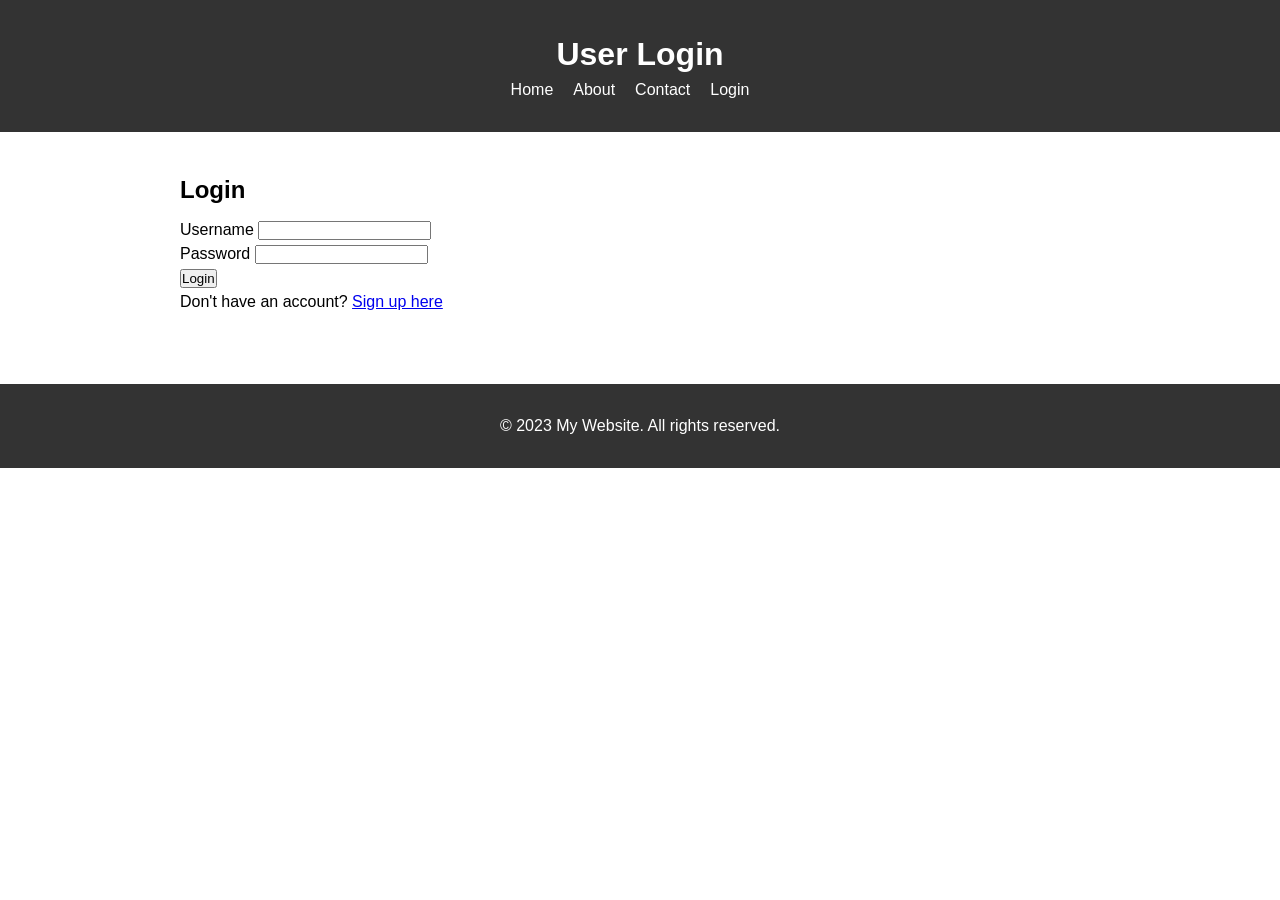
==== login.html @ c104356b "Create login.html" ====
<!DOCTYPE html>
<html lang="en">
<head>
  <meta charset="UTF-8">
  <meta name="viewport" content="width=device-width, initial-scale=1.0">
  <title>User Login</title>
  <link rel="stylesheet" href="styles.css">
</head>
<body>
  <header>
    <div class="container">
      <h1 class="title-text">User Login</h1>
      <nav>
        <ul>
          <li><a href="index.html">Home</a></li>
          <li><a href="#">About</a></li>
          <li><a href="#">Contact</a></li>
          <li><a href="login.html">Login</a></li>
        </ul>
      </nav>
    </div>
  </header>

  <main>
    <div class="container">
      <section id="login">
        <h2>Login</h2>
        <form action="login.php" method="POST">
          <div class="form-group">
            <label for="username">Username</label>
            <input type="text" id="username" name="username" required>
          </div>
          <div class="form-group">
            <label for="password">Password</label>
            <input type="password" id="password" name="password" required>
          </div>
          <div class="form-group">
            <input type="submit" value="Login">
          </div>
        </form>
        <p>Don't have an account? <a href="#">Sign up here</a></p>
      </section>
    </div>
  </main>

  <footer>
    <div class="container">
      <p>&copy; 2023 My Website. All rights reserved.</p>
    </div>
  </footer>
</body>
</html>
---- styles.css ----
/* Reset default browser styles */
* {
  margin: 0;
  padding: 0;
  box-sizing: border-box;
}

/* Global styles */
body {
  font-family: Arial, sans-serif;
  line-height: 1.5;
}

.container {
  max-width: 960px;
  margin: 0 auto;
  padding: 20px;
}

header {
  background-color: #333;
  color: #fff;
  padding: 10px 0;
}

.title-text {
  text-align: center;
}

nav ul {
  list-style: none;
  display: flex;
  justify-content: center;
}

nav ul li {
  margin-right: 20px;
}

nav ul li a {
  color: #fff;
  text-decoration: none;
}

main {
  padding: 20px 0;
}

section {
  margin-bottom: 30px;
}

section h2 {
  font-size: 24px;
  margin-bottom: 10px;
}

footer {
  background-color: #333;
  color: #fff;
  padding: 10px 0;
  text-align: center;
}

/* Media queries for responsive design */
@media (max-width: 600px) {
  nav ul li {
    margin-right: 10px;
  }

  main {
    padding: 10px;
  }
}

@media (max-width: 400px) {
  section h2 {
    font-size: 20px;
  }
}
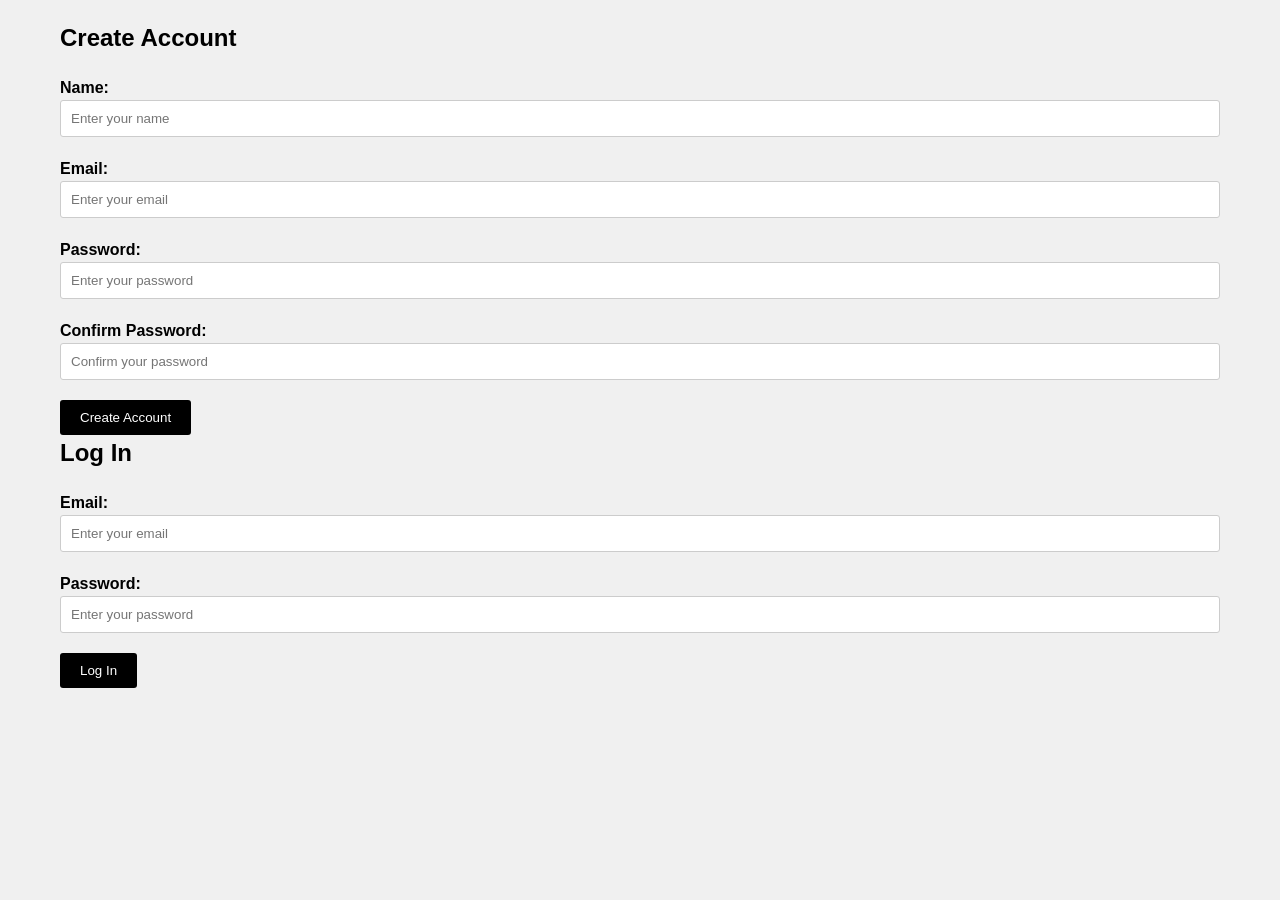
==== commit 517611e6: "Update login.html" ====
--- a/login.html
+++ b/login.html
@@ -1,52 +1,53 @@
 <!DOCTYPE html>
 <html lang="en">
+
 <head>
   <meta charset="UTF-8">
   <meta name="viewport" content="width=device-width, initial-scale=1.0">
+  <link rel="stylesheet" href="styles.css">
   <title>User Login</title>
-  <link rel="stylesheet" href="styles.css">
 </head>
+
 <body>
-  <header>
-    <div class="container">
-      <h1 class="title-text">User Login</h1>
-      <nav>
-        <ul>
-          <li><a href="index.html">Home</a></li>
-          <li><a href="#">About</a></li>
-          <li><a href="#">Contact</a></li>
-          <li><a href="login.html">Login</a></li>
-        </ul>
-      </nav>
+  <div class="container">
+    <div class="login-section">
+      <h2>Create Account</h2>
+      <form>
+        <div class="form-group">
+          <label for="name">Name:</label>
+          <input type="text" id="name" placeholder="Enter your name">
+        </div>
+        <div class="form-group">
+          <label for="email">Email:</label>
+          <input type="text" id="email" placeholder="Enter your email">
+        </div>
+        <div class="form-group">
+          <label for="password">Password:</label>
+          <input type="password" id="password" placeholder="Enter your password">
+        </div>
+        <div class="form-group">
+          <label for="confirm-password">Confirm Password:</label>
+          <input type="password" id="confirm-password" placeholder="Confirm your password">
+        </div>
+        <input type="submit" value="Create Account">
+      </form>
     </div>
-  </header>
 
-  <main>
-    <div class="container">
-      <section id="login">
-        <h2>Login</h2>
-        <form action="login.php" method="POST">
-          <div class="form-group">
-            <label for="username">Username</label>
-            <input type="text" id="username" name="username" required>
-          </div>
-          <div class="form-group">
-            <label for="password">Password</label>
-            <input type="password" id="password" name="password" required>
-          </div>
-          <div class="form-group">
-            <input type="submit" value="Login">
-          </div>
-        </form>
-        <p>Don't have an account? <a href="#">Sign up here</a></p>
-      </section>
+    <div class="login-section">
+      <h2>Log In</h2>
+      <form>
+        <div class="form-group">
+          <label for="login-email">Email:</label>
+          <input type="text" id="login-email" placeholder="Enter your email">
+        </div>
+        <div class="form-group">
+          <label for="login-password">Password:</label>
+          <input type="password" id="login-password" placeholder="Enter your password">
+        </div>
+        <input type="submit" value="Log In">
+      </form>
     </div>
-  </main>
+  </div>
+</body>
 
-  <footer>
-    <div class="container">
-      <p>&copy; 2023 My Website. All rights reserved.</p>
-    </div>
-  </footer>
-</body>
 </html>
--- a/styles.css
+++ b/styles.css
@@ -1,80 +1,112 @@
-/* Reset default browser styles */
+/* Global Styles */
 * {
   margin: 0;
   padding: 0;
   box-sizing: border-box;
 }
 
-/* Global styles */
 body {
   font-family: Arial, sans-serif;
   line-height: 1.5;
+  background-color: #f0f0f0;
 }
 
 .container {
-  max-width: 960px;
+  max-width: 1200px;
   margin: 0 auto;
   padding: 20px;
 }
 
+h1, h2, h3 {
+  margin-bottom: 20px;
+}
+
+a {
+  text-decoration: none;
+  color: #000;
+}
+
+ul {
+  list-style-type: none;
+}
+
+/* Header Styles */
 header {
-  background-color: #333;
-  color: #fff;
-  padding: 10px 0;
+  background-color: #fff;
+  padding: 20px 0;
+  box-shadow: 0 2px 5px rgba(0, 0, 0, 0.1);
 }
 
 .title-text {
+  font-size: 24px;
   text-align: center;
 }
 
 nav ul {
-  list-style: none;
   display: flex;
   justify-content: center;
 }
 
 nav ul li {
-  margin-right: 20px;
+  margin: 0 10px;
 }
 
 nav ul li a {
-  color: #fff;
-  text-decoration: none;
+  font-weight: bold;
 }
 
-main {
-  padding: 20px 0;
+/* Login Styles */
+#login {
+  background-color: #fff;
+  padding: 20px;
+  margin-top: 40px;
+  border-radius: 5px;
+  box-shadow: 0 2px 5px rgba(0, 0, 0, 0.1);
 }
 
-section {
-  margin-bottom: 30px;
-}
-
-section h2 {
-  font-size: 24px;
+#login h2 {
   margin-bottom: 10px;
 }
 
+.form-group {
+  margin-bottom: 20px;
+}
+
+label {
+  display: block;
+  font-weight: bold;
+}
+
+input[type="text"],
+input[type="password"] {
+  width: 100%;
+  padding: 10px;
+  border-radius: 3px;
+  border: 1px solid #ccc;
+}
+
+input[type="submit"] {
+  padding: 10px 20px;
+  background-color: #000;
+  color: #fff;
+  border: none;
+  border-radius: 3px;
+  cursor: pointer;
+}
+
+p {
+  margin-top: 10px;
+}
+
+/* Footer Styles */
 footer {
   background-color: #333;
   color: #fff;
-  padding: 10px 0;
+  padding: 20px 0;
   text-align: center;
 }
 
-/* Media queries for responsive design */
-@media (max-width: 600px) {
-  nav ul li {
-    margin-right: 10px;
-  }
-
-  main {
-    padding: 10px;
-  }
+footer p {
+  margin: 0;
 }
 
-@media (max-width: 400px) {
-  section h2 {
-    font-size: 20px;
-  }
-}
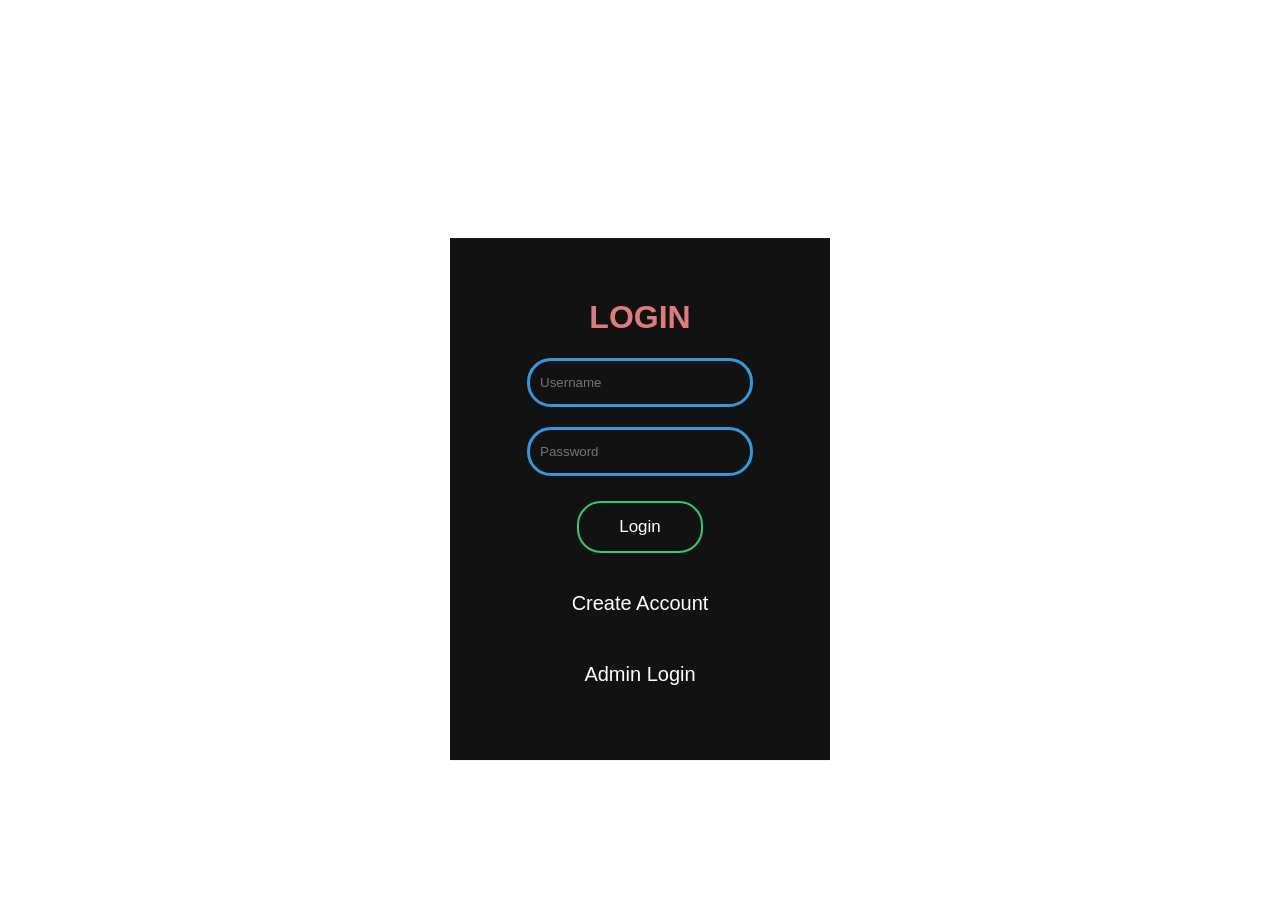
==== commit 1b05947a: "Update login.html" ====
--- a/login.html
+++ b/login.html
@@ -1,53 +1,128 @@
 <!DOCTYPE html>
-<html lang="en">
-
+<html>
 <head>
-  <meta charset="UTF-8">
-  <meta name="viewport" content="width=device-width, initial-scale=1.0">
-  <link rel="stylesheet" href="styles.css">
-  <title>User Login</title>
+  <title>Login</title>
 </head>
-
+<style>
+    
+    body
+  {
+    margin: 0px;
+    padding: 0px;
+    font-family: sans-serif;
+    background-image: url("bg1.png");
+    background-size: cover;
+  }
+  .box  
+  {
+    width: 300px;
+    padding: 40px;
+    position: absolute;
+    top: 55%;
+    left: 50%;
+    transform: translate(-50%,-50%);
+    background:#131212;
+    text-align: center;  
+  }
+  .box h1
+  {
+    color:rgb(220, 124, 124);
+    font-weight: 5000;
+  }
+  .user
+  {
+    border: 0px;
+    background:none;
+    display: block;
+    margin: 20px auto;
+    border: 3px solid #3498db;
+    padding: 14px 10px;
+    width: 200px;
+    outline: none;
+    color: white;
+    border-radius: 24px;
+    transition: 0.25s;
+  }   
+  .user:focus
+  {
+    width: 280px;
+    border-color: #2ecc71;  
+  }
+  .pass
+  {
+    border: 0px;
+    background: none;
+    display: block;
+    margin: 20px auto;
+    border: 3px solid #3498db;
+    padding: 14px 10px;
+    width: 200px;
+    outline: none;
+    color: white;
+    border-radius: 24px;
+    transition: 0.25s;
+  }
+  .pass:focus
+  {
+    width: 280px;
+    border-color: #2ecc71;  
+  }
+  .input
+  {
+    border: 0px;
+    background: none;
+    display: block;
+    margin: 25px auto;
+    border: 2px solid #2ecc71;
+    padding: 14px 40px;
+    outline: none;
+    color: white;
+    font-size: 17px;
+    border-radius: 24px;
+    transition: 0.25s;
+    cursor: pointer;
+  }
+  .input:hover
+  {
+    background: #2ecc71;
+  }
+  .bt
+  {
+    border: 0px;
+    background: none;
+    text-decoration: none;
+    display: block;
+    margin: 20px auto;
+    padding: 14px 45px;
+    outline: none;
+    color: white;
+    border-radius: 24px;
+    transition: 0.25s;
+    cursor: pointer;
+  }
+  .bt:hover
+  {
+   background:skyblue;
+  }
+  .at
+  {
+    text-decoration:none;
+    color:white;
+    font-size: 20px;
+  }
+  
+</style>
 <body>
-  <div class="container">
-    <div class="login-section">
-      <h2>Create Account</h2>
-      <form>
-        <div class="form-group">
-          <label for="name">Name:</label>
-          <input type="text" id="name" placeholder="Enter your name">
-        </div>
-        <div class="form-group">
-          <label for="email">Email:</label>
-          <input type="text" id="email" placeholder="Enter your email">
-        </div>
-        <div class="form-group">
-          <label for="password">Password:</label>
-          <input type="password" id="password" placeholder="Enter your password">
-        </div>
-        <div class="form-group">
-          <label for="confirm-password">Confirm Password:</label>
-          <input type="password" id="confirm-password" placeholder="Confirm your password">
-        </div>
-        <input type="submit" value="Create Account">
-      </form>
-    </div>
-
-    <div class="login-section">
-      <h2>Log In</h2>
-      <form>
-        <div class="form-group">
-          <label for="login-email">Email:</label>
-          <input type="text" id="login-email" placeholder="Enter your email">
-        </div>
-        <div class="form-group">
-          <label for="login-password">Password:</label>
-          <input type="password" id="login-password" placeholder="Enter your password">
-        </div>
-        <input type="submit" value="Log In">
-      </form>
-    </div>
+  
+  <div class="login box">
+    <form method="post" class="box" action="userlogincheck.php">
+    <h1>LOGIN</h1>
+    <input type="text" name="unamev" placeholder="Username" class="user">
+    <input type="password" name="passv" class="pass" placeholder="Password">
+    <input type="submit" name="login" value="Login" class="input">
+    <button class="bt"><a class="at" href="usersignup.php">Create Account</a></button>
+    <button class="bt"><a class="at" href="adminindex.html">Admin Login</a></button>
+    </form>
   </div>
 </body>
-
 </html>
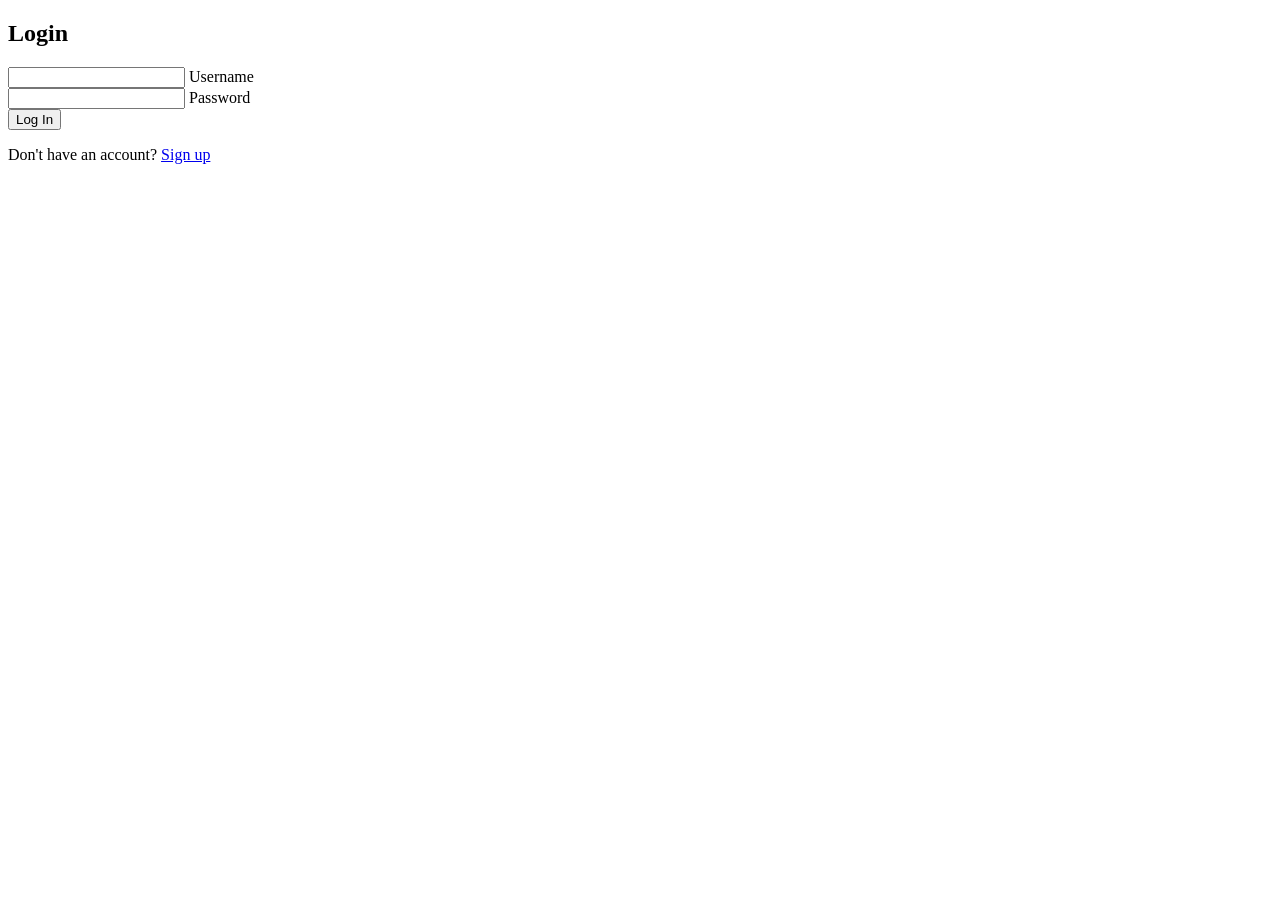
==== commit 9d4c6fd6: "Update login.html" ====
--- a/login.html
+++ b/login.html
@@ -2,126 +2,22 @@
 <html>
 <head>
   <title>Login</title>
+  <link rel="stylesheet" type="text/css" href="style.css">
 </head>
-<style>
-    
-    body
-  {
-    margin: 0px;
-    padding: 0px;
-    font-family: sans-serif;
-    background-image: url("bg1.png");
-    background-size: cover;
-  }
-  .box  
-  {
-    width: 300px;
-    padding: 40px;
-    position: absolute;
-    top: 55%;
-    left: 50%;
-    transform: translate(-50%,-50%);
-    background:#131212;
-    text-align: center;  
-  }
-  .box h1
-  {
-    color:rgb(220, 124, 124);
-    font-weight: 5000;
-  }
-  .user
-  {
-    border: 0px;
-    background:none;
-    display: block;
-    margin: 20px auto;
-    border: 3px solid #3498db;
-    padding: 14px 10px;
-    width: 200px;
-    outline: none;
-    color: white;
-    border-radius: 24px;
-    transition: 0.25s;
-  }   
-  .user:focus
-  {
-    width: 280px;
-    border-color: #2ecc71;  
-  }
-  .pass
-  {
-    border: 0px;
-    background: none;
-    display: block;
-    margin: 20px auto;
-    border: 3px solid #3498db;
-    padding: 14px 10px;
-    width: 200px;
-    outline: none;
-    color: white;
-    border-radius: 24px;
-    transition: 0.25s;
-  }
-  .pass:focus
-  {
-    width: 280px;
-    border-color: #2ecc71;  
-  }
-  .input
-  {
-    border: 0px;
-    background: none;
-    display: block;
-    margin: 25px auto;
-    border: 2px solid #2ecc71;
-    padding: 14px 40px;
-    outline: none;
-    color: white;
-    font-size: 17px;
-    border-radius: 24px;
-    transition: 0.25s;
-    cursor: pointer;
-  }
-  .input:hover
-  {
-    background: #2ecc71;
-  }
-  .bt
-  {
-    border: 0px;
-    background: none;
-    text-decoration: none;
-    display: block;
-    margin: 20px auto;
-    padding: 14px 45px;
-    outline: none;
-    color: white;
-    border-radius: 24px;
-    transition: 0.25s;
-    cursor: pointer;
-  }
-  .bt:hover
-  {
-   background:skyblue;
-  }
-  .at
-  {
-    text-decoration:none;
-    color:white;
-    font-size: 20px;
-  }
-  
-</style>
 <body>
-  
-  <div class="login box">
-    <form method="post" class="box" action="userlogincheck.php">
-    <h1>LOGIN</h1>
-    <input type="text" name="unamev" placeholder="Username" class="user">
-    <input type="password" name="passv" class="pass" placeholder="Password">
-    <input type="submit" name="login" value="Login" class="input">
-    <button class="bt"><a class="at" href="usersignup.php">Create Account</a></button>
-    <button class="bt"><a class="at" href="adminindex.html">Admin Login</a></button>
+  <div class="login-box">
+    <h2>Login</h2>
+    <form method="post" action="login.php">
+      <div class="user-box">
+        <input type="text" name="username" required="">
+        <label>Username</label>
+      </div>
+      <div class="user-box">
+        <input type="password" name="password" required="">
+        <label>Password</label>
+      </div>
+      <input type="submit" value="Log In">
+      <p>Don't have an account? <a href="signup.html">Sign up</a></p>
     </form>
   </div>
 </body>
